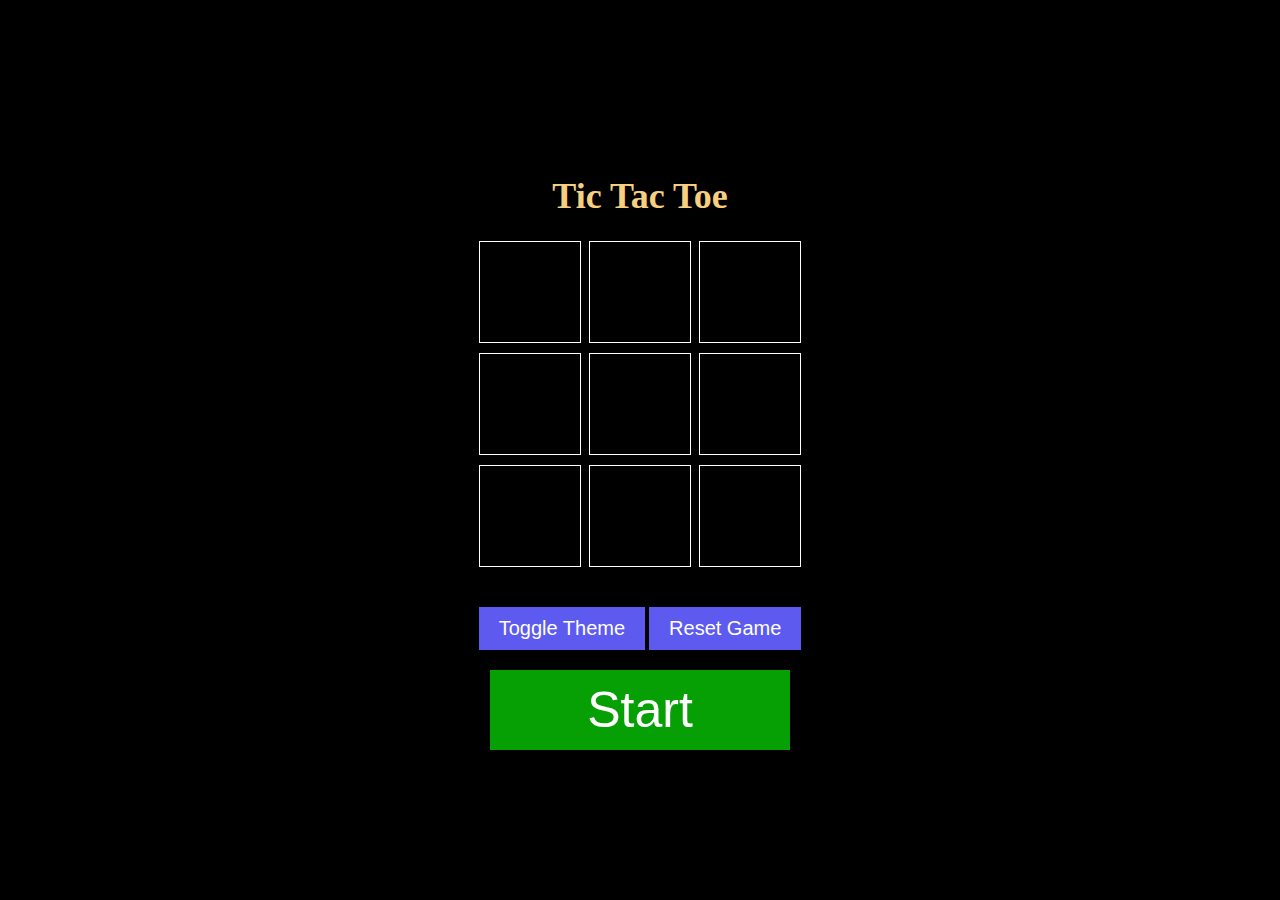
==== docs/index.html @ a461a4b4 "Renamed frontend to docs for deployment reasons" ====
<!DOCTYPE html>
<html lang="en">
<head>
    <meta charset="UTF-8">
    <meta name="viewport" content="width=device-width, initial-scale=1.0">
    <title>Tic Tac Toe</title>
    <link rel="stylesheet" href="styles.css">
</head>
<body>
    <div class="container">
        <h1>Tic Tac Toe</h1>
        <div id="game-board">
            <div class="cell" id="cell0" onclick="handleMove(0)"></div>
            <div class="cell" id="cell1" onclick="handleMove(1)"></div>
            <div class="cell" id="cell2" onclick="handleMove(2)"></div>
            <div class="cell" id="cell3" onclick="handleMove(3)"></div>
            <div class="cell" id="cell4" onclick="handleMove(4)"></div>
            <div class="cell" id="cell5" onclick="handleMove(5)"></div>
            <div class="cell" id="cell6" onclick="handleMove(6)"></div>
            <div class="cell" id="cell7" onclick="handleMove(7)"></div>
            <div class="cell" id="cell8" onclick="handleMove(8)"></div>
        </div>
        <div id="game-status"></div>
        <button id="theme-toggle" onclick="toggleTheme()">Toggle Theme</button>
        <button id="reset-button" onclick="resetGame()">Reset Game</button>
        <div><button id="start-button" onclick="startGame()" style="width: 300px; height: 80px; font-size: 50px;">Start</button>
        </div>
    </div>

    <script src="scripts.js"></script>
</body>
</html>
---- docs/styles.css ----
body {
    display: flex;
    justify-content: center;
    align-items: center;
    height: 100vh;
    margin: 0;
    background-color: black;
    color: #f7cf80;
}

.container {
    text-align: center;
}

h1 {
    font-size: 36px;
}

#game-board {
    display: grid;
    grid-template-columns: repeat(3, 100px);
    grid-gap: 10px;
    margin-top: 20px;
}

.cell {
    width: 100px;
    height: 100px;
    border: 1px solid white;
    display: flex;
    justify-content: center;
    align-items: center;
    font-size: 24px;
    cursor: pointer;
}

#game-status {
    font-size: 24px;
    margin-top: 20px;
}

button {
    margin-top: 20px;
    padding: 10px 20px;
    font-size: 20px;
    cursor: pointer;
}

#theme-toggle {
    background-color: #5d5bef;
    color: white;
    border: none;
}

#theme-toggle:hover {
    background-color: #0056b3;
}
#reset-button {
    background-color: #5d5bef;
    color: white;
    border: none;
}

#reset-button:hover {
    background-color: #0056b3;
}

#start-button {
    width: 200px; /* Adjust the width as needed */
    height: 40px; /* Adjust the height as needed */
    font-size: 16px; /* Adjust the font size as needed */
}

#start-button {
    background-color: #07a004;
    color: white;
    border: none;
}

#start-button:hover {
    background-color: #045f21;
}
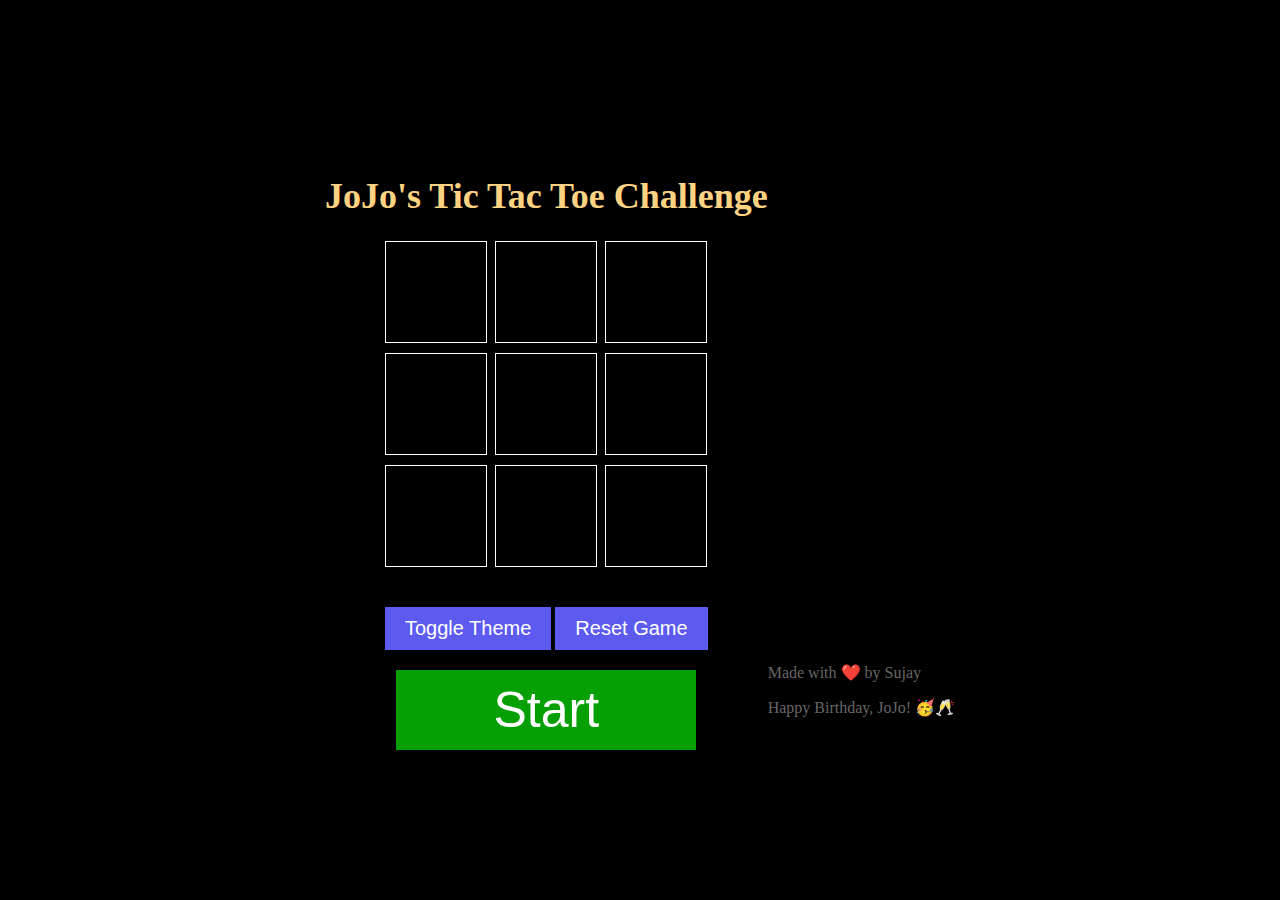
==== commit 23266fd5: "Minor Changes" ====
--- a/docs/index.html
+++ b/docs/index.html
@@ -3,12 +3,12 @@
 <head>
     <meta charset="UTF-8">
     <meta name="viewport" content="width=device-width, initial-scale=1.0">
-    <title>Tic Tac Toe</title>
+    <title>JoJo's Gift</title>
     <link rel="stylesheet" href="styles.css">
 </head>
 <body>
     <div class="container">
-        <h1>Tic Tac Toe</h1>
+        <h1>JoJo's Tic Tac Toe Challenge</h1>
         <div id="game-board">
             <div class="cell" id="cell0" onclick="handleMove(0)"></div>
             <div class="cell" id="cell1" onclick="handleMove(1)"></div>
@@ -26,7 +26,13 @@
         <div><button id="start-button" onclick="startGame()" style="width: 300px; height: 80px; font-size: 50px;">Start</button>
         </div>
     </div>
+    <br>
+    <footer>
+        <p>Made with ❤️ by Sujay</p>
+        <p>Happy Birthday, JoJo! 🥳🥂</p>
+    </footer>
+    <script src="scripts.js"></script>
+    
+</body>
 
-    <script src="scripts.js"></script>
-</body>
 </html>
--- a/docs/styles.css
+++ b/docs/styles.css
@@ -5,7 +5,7 @@
     height: 100vh;
     margin: 0;
     background-color: black;
-    color: #f7cf80;
+    color: #ffd381;
 }
 
 .container {
@@ -20,7 +20,7 @@
     display: grid;
     grid-template-columns: repeat(3, 100px);
     grid-gap: 10px;
-    margin-top: 20px;
+    margin: 20px 0 0 60px;
 }
 
 .cell {
@@ -80,3 +80,9 @@
 #start-button:hover {
     background-color: #045f21;
 }
+footer {
+    margin-top: 30rem;
+    text-align: left;
+    font-size: 1rem;
+    color: #666;
+}
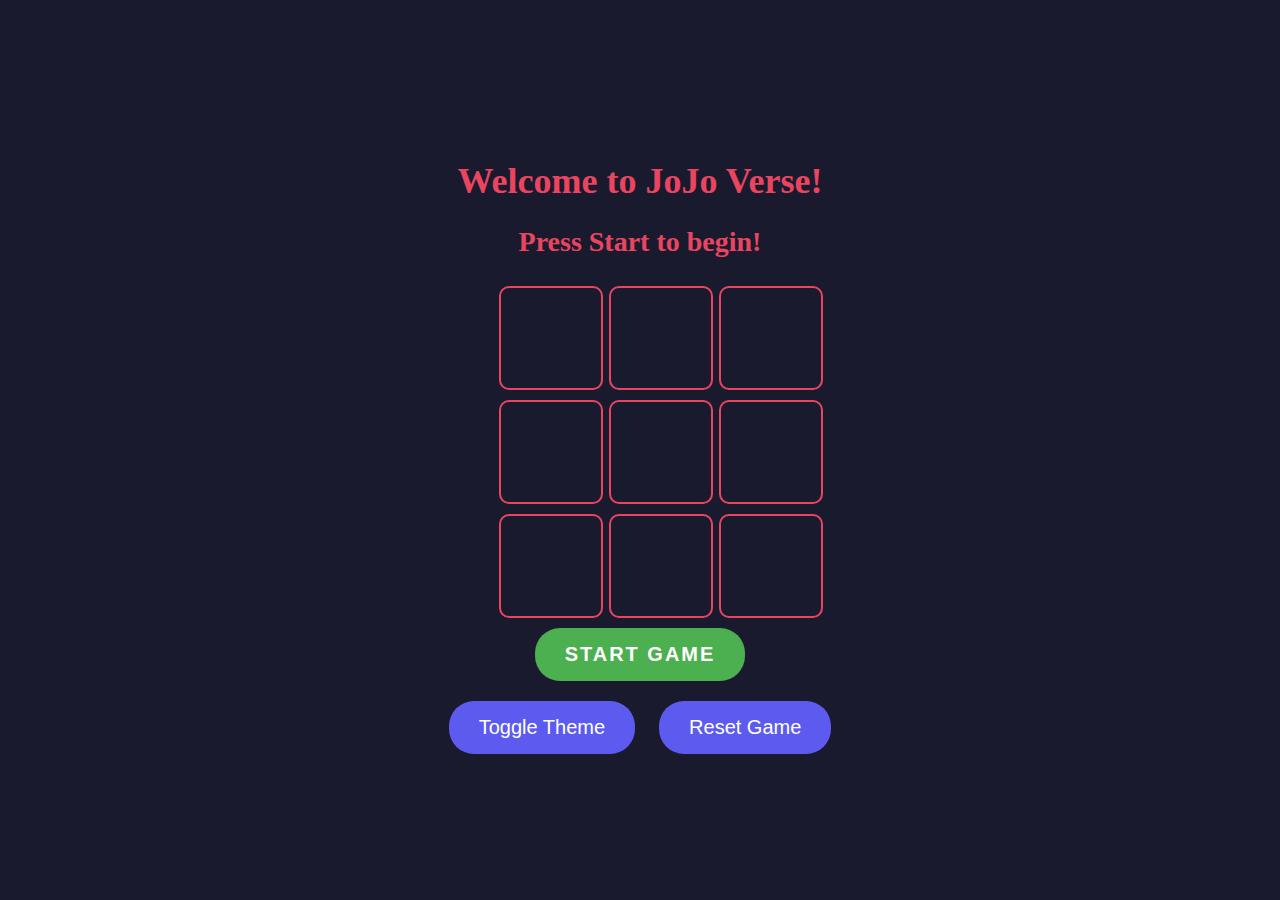
==== commit a19d7e97: "Frontend Changes" ====
--- a/docs/index.html
+++ b/docs/index.html
@@ -3,12 +3,17 @@
 <head>
     <meta charset="UTF-8">
     <meta name="viewport" content="width=device-width, initial-scale=1.0">
-    <title>JoJo's Gift</title>
+    <title>TicJo</title>
+    <link rel="icon" href="https://favicongenerator.s3.amazonaws.com/d973f43d82cfe.png" type="image/png">
+
     <link rel="stylesheet" href="styles.css">
+    <link href="https://fonts.googleapis.com/css2?family=Poppins:wght@400;600&display=swap" rel="stylesheet">
+    
 </head>
 <body>
     <div class="container">
-        <h1>JoJo's Tic Tac Toe Challenge</h1>
+        <h1>Welcome to JoJo Verse!</h1>
+        <div id="game-status">Press Start to begin!</div>
         <div id="game-board">
             <div class="cell" id="cell0" onclick="handleMove(0)"></div>
             <div class="cell" id="cell1" onclick="handleMove(1)"></div>
@@ -20,17 +25,15 @@
             <div class="cell" id="cell7" onclick="handleMove(7)"></div>
             <div class="cell" id="cell8" onclick="handleMove(8)"></div>
         </div>
-        <div id="game-status"></div>
-        <button id="theme-toggle" onclick="toggleTheme()">Toggle Theme</button>
-        <button id="reset-button" onclick="resetGame()">Reset Game</button>
-        <div><button id="start-button" onclick="startGame()" style="width: 300px; height: 80px; font-size: 50px;">Start</button>
+        <div class="controls">
+            <button id="start-button" onclick="startGame()">Start Game</button>
+            <div class="secondary-controls">
+                <button id="theme-toggle" onclick="toggleTheme()">Toggle Theme</button>
+                <button id="reset-button" onclick="resetGame()">Reset Game</button>
+            </div>
         </div>
     </div>
     <br>
-    <footer>
-        <p>Made with ❤️ by Sujay</p>
-        <p>Happy Birthday, JoJo! 🥳🥂</p>
-    </footer>
     <script src="scripts.js"></script>
     
 </body>
--- a/docs/styles.css
+++ b/docs/styles.css
@@ -1,11 +1,23 @@
+:root {
+    --dark-bg: #1a1a2e;
+    --dark-text: #e94560;
+    --dark-button: #0f3460;
+    --dark-hover: #16213e;
+    --light-bg: #f6e0b5;
+    --light-text: #2d4059;
+    --light-button: #ea5455;
+    --light-hover: #ff6b6b;
+  }
+  
 body {
     display: flex;
     justify-content: center;
     align-items: center;
     height: 100vh;
     margin: 0;
-    background-color: black;
-    color: #ffd381;
+    background-color: var(--dark-bg);
+    color: var(--dark-text);
+    transition: all 0.3s ease;
 }
 
 .container {
@@ -26,12 +38,19 @@
 .cell {
     width: 100px;
     height: 100px;
-    border: 1px solid white;
+    border: 2px solid currentColor;
+    border-radius: 10px;
     display: flex;
     justify-content: center;
     align-items: center;
-    font-size: 24px;
+    font-size: 48px;
     cursor: pointer;
+    transition: all 0.2s ease;
+}
+
+.cell:hover {
+    background-color: rgba(255, 255, 255, 0.1);
+    transform: scale(1.05);
 }
 
 #game-status {
@@ -40,10 +59,20 @@
 }
 
 button {
-    margin-top: 20px;
-    padding: 10px 20px;
+    margin: 10px;
+    padding: 15px 30px;
     font-size: 20px;
     cursor: pointer;
+    border-radius: 25px;
+    border: none;
+    transition: all 0.3s ease;
+    background-color: var(--dark-button);
+    color: white;
+}
+
+button:hover {
+    transform: translateY(-2px);
+    box-shadow: 0 5px 15px rgba(0,0,0,0.3);
 }
 
 #theme-toggle {
@@ -66,20 +95,40 @@
 }
 
 #start-button {
-    width: 200px; /* Adjust the width as needed */
-    height: 40px; /* Adjust the height as needed */
-    font-size: 16px; /* Adjust the font size as needed */
+    background-color: #4CAF50;
+    font-weight: bold;
+    text-transform: uppercase;
+    letter-spacing: 2px;
 }
 
-#start-button {
-    background-color: #07a004;
-    color: white;
-    border: none;
+
+#game-status {
+    font-size: 28px;
+    margin: 20px;
+    font-weight: bold;
+    min-height: 40px;
 }
 
-#start-button:hover {
-    background-color: #045f21;
+.cell.winner {
+    animation: winPulse 1.5s ease-in-out infinite;
+    background-color: rgba(255, 255, 255, 0.2);
 }
+
+@keyframes winPulse {
+    0% { 
+        transform: scale(1);
+        box-shadow: 0 0 0 0 rgba(233, 69, 96, 0.7);
+    }
+    50% { 
+        transform: scale(1.1);
+        box-shadow: 0 0 20px 10px rgba(233, 69, 96, 0.7);
+    }
+    100% { 
+        transform: scale(1);
+        box-shadow: 0 0 0 0 rgba(233, 69, 96, 0.7);
+    }
+}
+
 footer {
     margin-top: 30rem;
     text-align: left;
